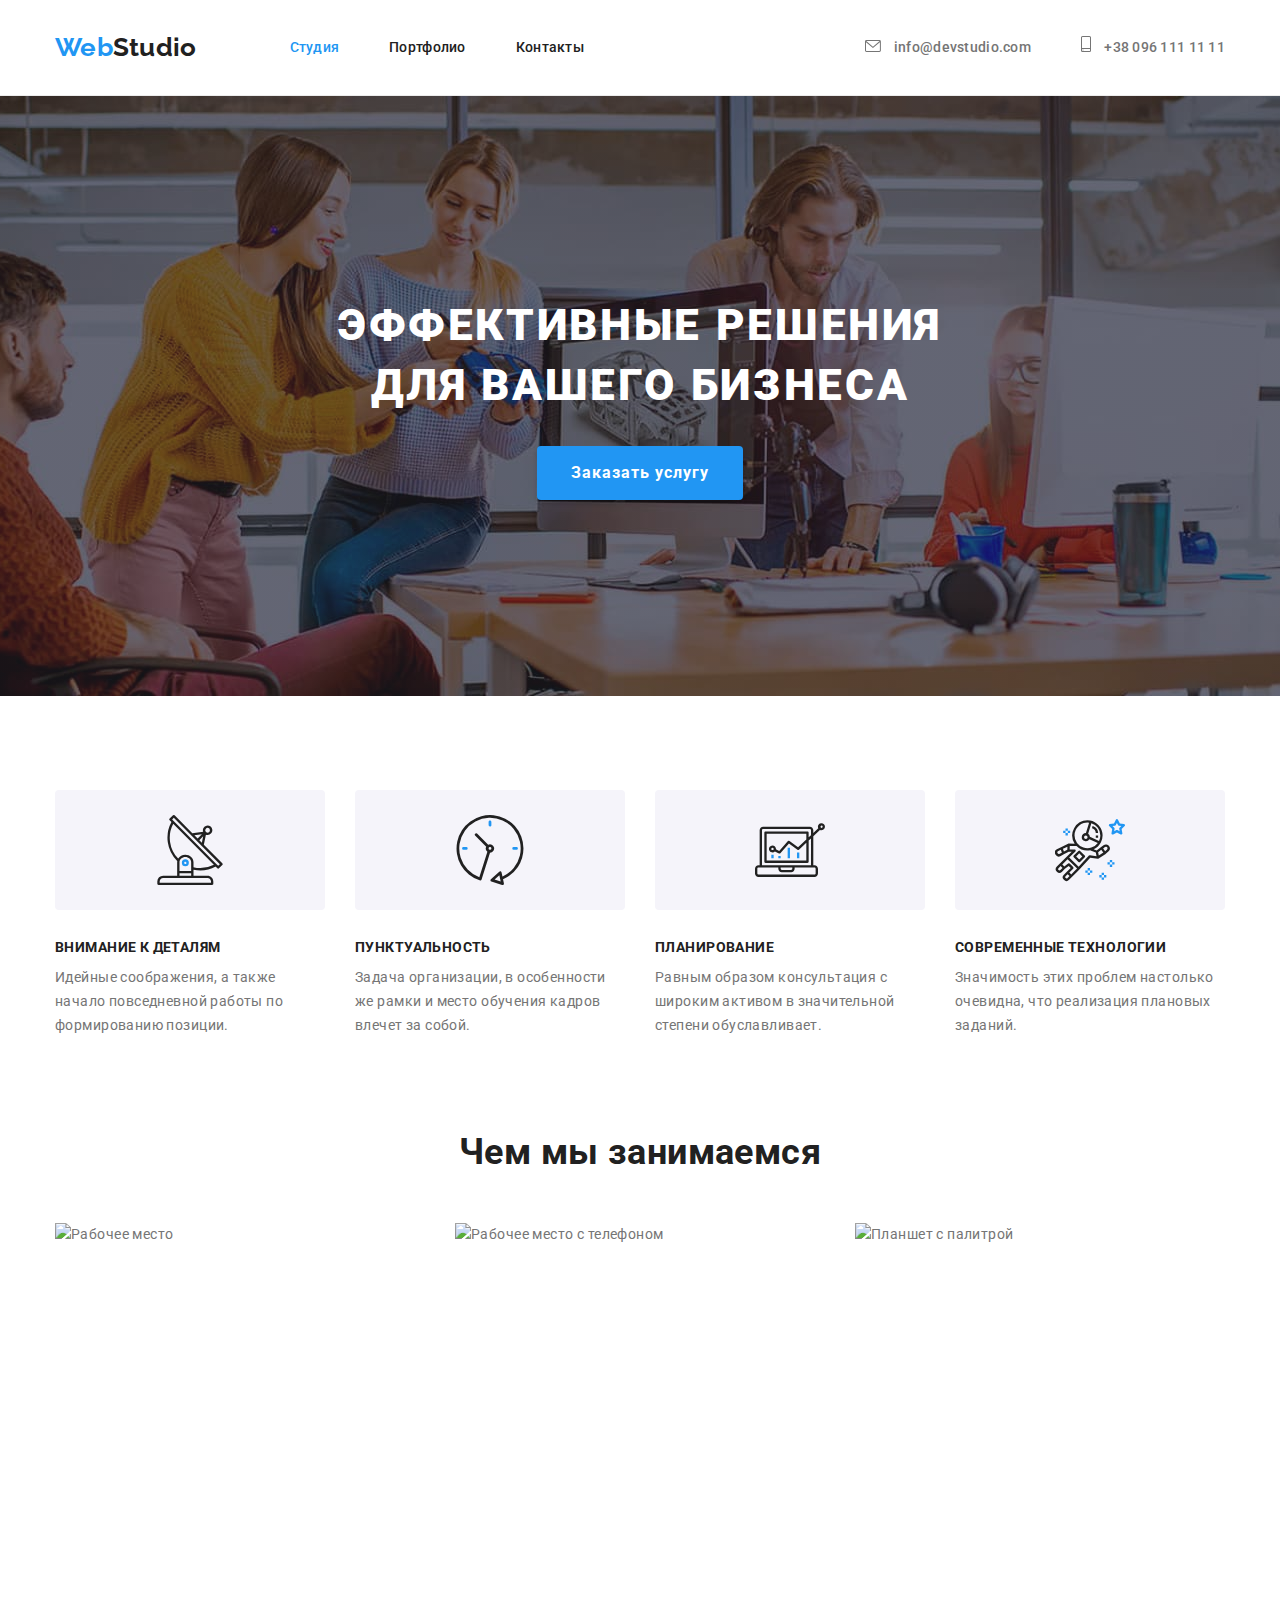
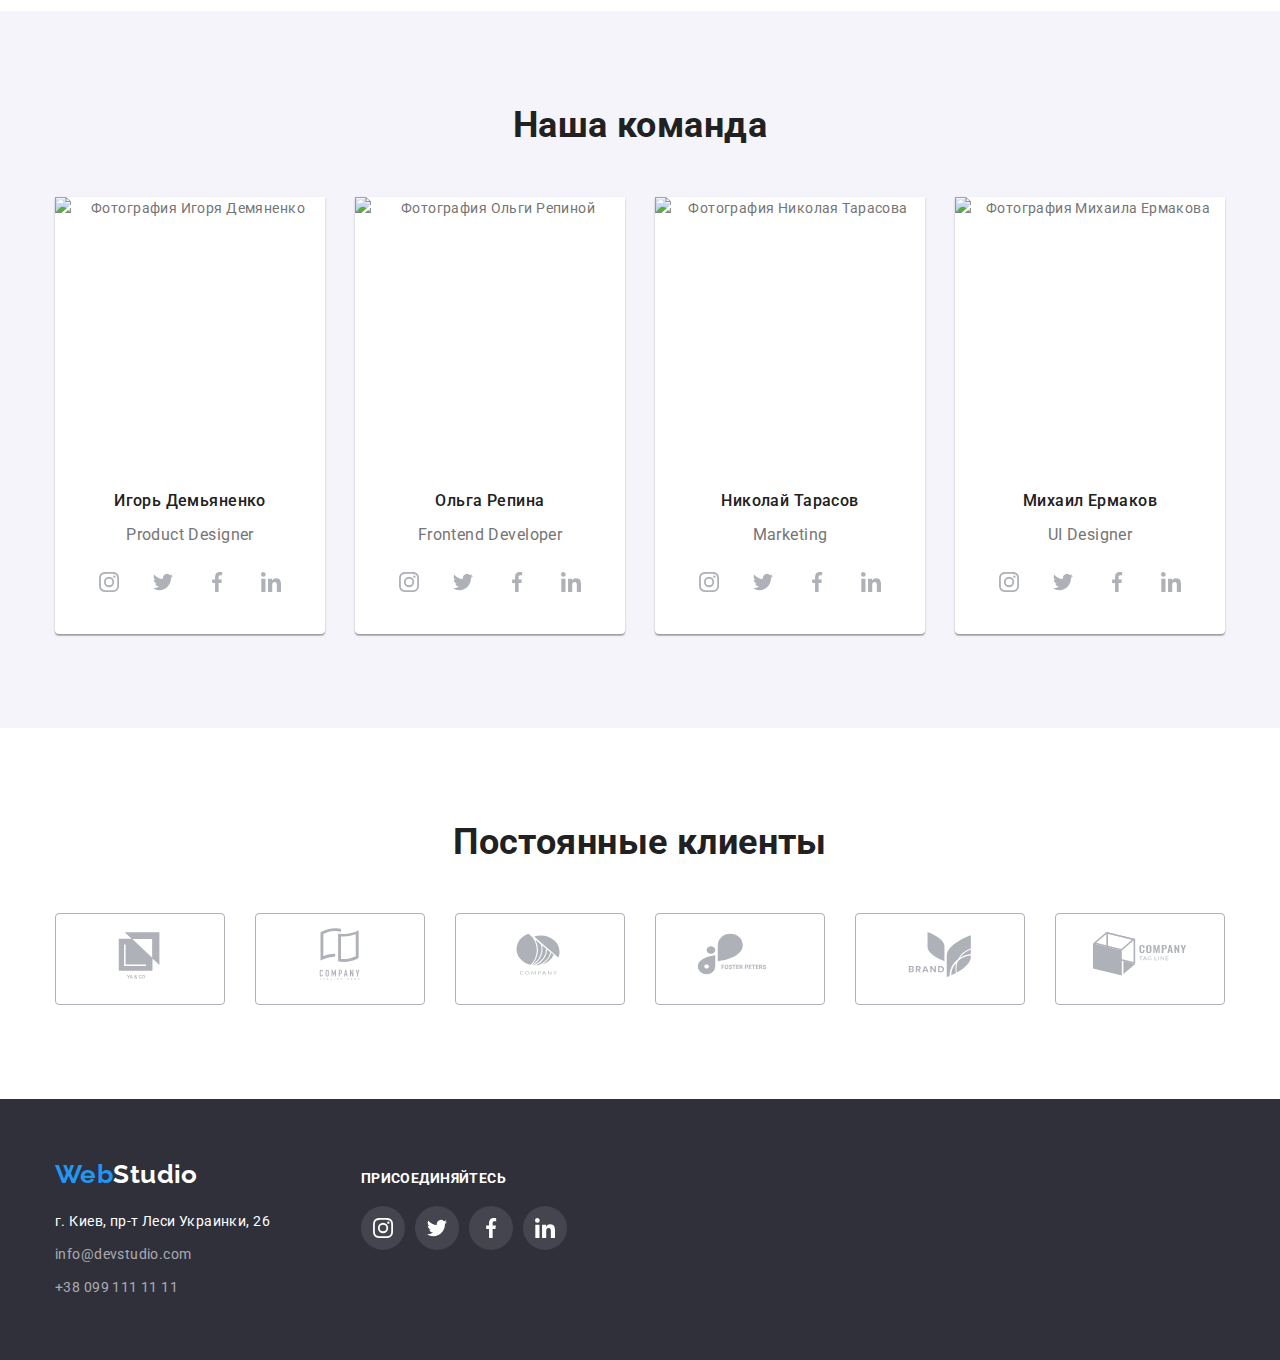
==== index.html @ 86b63f5b "выполнил требования ДЗ4" ====
<!DOCTYPE html>
<html lang="ru">

<head>
    <meta charset="UTF-8">
    <meta http-equiv="X-UA-Compatible" content="IE=edge">
    <meta name="viewport" content="width=device-width, initial-scale=1.0">
    <title> Домашняя работа 4</title>
    
    <link
        href="https://fonts.googleapis.com/css2?family=Raleway:wght@700&family=Roboto:wght@400;500;700;900&display=swap"
        rel="stylesheet">
    <link rel="stylesheet" href="https://cdnjs.cloudflare.com/ajax/libs/modern-normalize/1.0.0/modern-normalize.min.css" />
    <link rel="stylesheet" href="./css/style.css">
</head>

<body>
    <header class="header">     
        <div class="container">
            <nav class="header-navigation">
                <a href="" class="logo">
                    <span>Web</span>Studio
                </a>
                <ul class="menu-top">
                    <li class="item"><a class="link-active" href="./index.html">Студия</a></li>
                    <li class="item"><a class="link" href="./portfolio.html">Портфолио</a></li>
                    <li class="item"><a class="link" href="">Контакты</a></li>
                </ul>
            </nav>
            <ul class="menu-top right">
                <li class="item right">
                    <Div class="nav-contact">
                        <a class="link adress" href="mailto:info@devstudio.com">
                        <svg class="nav-icons" width="16" height="12">
                            <use href='./images/sprite.svg#icon-envelope'></use>
                        </svg>
                        info@devstudio.com</a>
                    </Div>
                </li>
                <li class="item right">
                    <div class="nav-contact">
                        <a class="link adress" href="tel:+380961111111">
                        <svg class="nav-icons" width="10" height="16">
                            <use href='./images/sprite.svg#icon-smartphone'></use>
                        </svg>
                        +38 096 111 11 11</a>
                    </div>
                </li>
            </ul>           
     </div>
    </header>

    <main class="main">     
        <section class="hero">
            <div class="container-overlay">
                <h1 class="slogan">Эффективные решения для вашего бизнеса</h1>
                <button type="button" class="button">Заказать услугу</button>
            </div>
        </section>  
        <section class="peculiarities">
            <div class="container">
                <h2 class="block-name secret">Особенности</h2>
                <ul class="block">
                    <li class="list-pec">
                        <div class="box-icons">
                            <svg class="pec-icons" width="70" height="70">
                                <use href='./images/sprite.svg#icon-antenna'></use>
                            </svg>
                        </div>
                        <h3 class="text-title">Внимание к деталям</h3>
                        <p class="text">Идейные соображения, а также  начало повседневной работы по формированию позиции.</p>
                    </li>
                    <li class="list-pec">
                        <div class="box-icons">
                            <svg class="pec-icons" width="70" height="70">
                                <use href='./images/sprite.svg#icon-clock'></use>
                            </svg>
                        </div>
                        <h3 class="text-title">Пунктуальность</h3>
                        <p>Задача организации, в особенности же рамки и место обучения кадров влечет за собой.</p>
                    </li>
                    <li class="list-pec">
                        <div class="box-icons">
                            <svg class="pec-icons" width="70" height="70">
                                <use href='./images/sprite.svg#icon-diagram'></use>
                            </svg>
                        </div>
                        <h3 class="text-title">Планирование</h3>
                        <p>Равным образом консультация с широким активом в значительной степени обуславливает.</p>
                    </li>
                    <li class="list-pec last">
                        <div class="box-icons">
                            <svg class="pec-icons" width="70" height="70">
                                <use href='./images/sprite.svg#icon-astronaut'></use>
                            </svg>
                        </div>
                        <h3 class="text-title">Современные технологии</h3>
                        <p>Значимость этих проблем настолько очевидна, что реализация плановых заданий.</p>
                    </li>
                </ul>
            </div>
        </section>
        <section class="doing">
            <div class="container">
                <h2 class="block-name">Чем мы занимаемся</h2>
                    <ul class="block">
                        <li class="list-block"><img src="./images/work-station.jpg" alt="Рабочее место" width="370" height="294"></li>
                        <li class="list-block"><img src="./images/work-station2.jpg" alt="Рабочее место с телефоном" width="370" height="294"></li>
                        <li class="list-block"><img src="./images/ipad.jpg" alt="Планшет с палитрой" width="370" height="294"></li>
                    </ul>           
            </div>   
        </section>
        <section class="team">
            <div class="container">
                <h2 class="block-name our-team">Наша команда</h2>
                <ul class="block">
                    <li class="list-team">
                        <img src="./images/photo1.jpg" alt="Фотография Игоря Демяненко" width="270" height="260">
                        <h3 class="people">Игорь Демьяненко</h3>
                        <p class="role" lang="en">Product Designer</p>
                        <ul class="masters-socials">
                            <li class="socials-item">
                                <a href="" class="social-link">
                                    <svg class="social-icons" width="20" height="20">
                                        <use href='./images/sprite.svg#icon-instagram'></use>
                                    </svg>
                                </a>
                            </li>
                            <li class="socials-item">
                                <a href="" class="social-link">
                                    <svg class="social-icons" width="20" height="20">
                                        <use href='./images/sprite.svg#icon-twitter'></use>
                                    </svg>
                                </a>
                            </li>
                            <li class="socials-item">
                                <a href="" class="social-link">
                                    <svg class="social-icons" width="20" height="20">
                                        <use href='./images/sprite.svg#icon-facebook'></use>
                                    </svg>
                                </a>
                            </li>
                            <li class="socials-item">
                                <a href="" class="social-link">
                                    <svg class="social-icons" width="20" height="20">
                                        <use href='./images/sprite.svg#icon-linkedin'></use>
                                    </svg>
                                </a>
                            </li>
                        </ul>
                    </li>
                    <li  class="list-team">
                        <img src="./images/photo2.jpg" alt="Фотография Ольги Репиной" width="270" height="260">
                        <h3 class="people">Ольга Репина</h3>
                        <p class="role" lang="en">Frontend Developer</p>
                        <ul class="masters-socials">
                            <li class="socials-item">
                                <a href="" class="social-link">
                                    <svg class="social-icons" width="20" height="20">
                                        <use href='./images/sprite.svg#icon-instagram'></use>
                                    </svg>
                                </a>
                            </li>
                            <li class="socials-item">
                                <a href="" class="social-link">
                                    <svg class="social-icons" width="20" height="20">
                                        <use href='./images/sprite.svg#icon-twitter'></use>
                                    </svg>
                                </a>
                            </li>
                            <li class="socials-item">
                                <a href="" class="social-link">
                                    <svg class="social-icons" width="20" height="20">
                                        <use href='./images/sprite.svg#icon-facebook'></use>
                                    </svg>
                                </a>
                            </li>
                            <li class="socials-item">
                                <a href="" class="social-link">
                                    <svg class="social-icons" width="20" height="20">
                                        <use href='./images/sprite.svg#icon-linkedin'></use>
                                    </svg>
                                </a>
                            </li>
                        </ul>
                    </li>
                    <li class="list-team">
                        <img src="./images/photo3.jpg" alt="Фотография Николая Тарасова" width="270" height="260">
                        <h3 class="people">Николай Тарасов</h3>
                        <p class="role" lang="en">Marketing</p>
                        <ul class="masters-socials">
                            <li class="socials-item">
                                <a href="" class="social-link">
                                    <svg class="social-icons" width="20" height="20">
                                        <use href='./images/sprite.svg#icon-instagram'></use>
                                    </svg>
                                </a>
                            </li>
                            <li class="socials-item">
                                <a href="" class="social-link">
                                    <svg class="social-icons" width="20" height="20">
                                        <use href='./images/sprite.svg#icon-twitter'></use>
                                    </svg>
                                </a>
                            </li>
                            <li class="socials-item">
                                <a href="" class="social-link">
                                    <svg class="social-icons" width="20" height="20">
                                        <use href='./images/sprite.svg#icon-facebook'></use>
                                    </svg>
                                </a>
                            </li>
                            <li class="socials-item">
                                <a href="" class="social-link">
                                    <svg class="social-icons" width="20" height="20">
                                        <use href='./images/sprite.svg#icon-linkedin'></use>
                                    </svg>
                                </a>
                            </li>
                        </ul>
                    </li>
                    <li  class="list-team">
                        <img src="./images/photo4.jpg" alt="Фотография Михаила Ермакова" width="270" height="260">
                        <h3 class="people">Михаил Ермаков</h3>
                        <p class="role" lang="en">UI Designer</p>
                        <ul class="masters-socials">
                            <li class="socials-item">
                                <a href="" class="social-link">
                                    <svg class="social-icons" width="20" height="20">
                                        <use href='./images/sprite.svg#icon-instagram'></use>
                                    </svg>
                                </a>
                            </li>
                            <li class="socials-item">
                                <a href="" class="social-link">
                                    <svg class="social-icons" width="20" height="20">
                                        <use href='./images/sprite.svg#icon-twitter'></use>
                                    </svg>
                                </a>
                            </li>
                            <li class="socials-item">
                                <a href="" class="social-link">
                                    <svg class="social-icons" width="20" height="20">
                                        <use href='./images/sprite.svg#icon-facebook'></use>
                                    </svg>
                                </a>
                            </li>
                            <li class="socials-item">
                                <a href="" class="social-link">
                                    <svg class="social-icons" width="20" height="20">
                                        <use href='./images/sprite.svg#icon-linkedin'></use>
                                    </svg>
                                </a>
                            </li>
                        </ul>
                    </li>
                </ul>                
            </div>
        </section>   
        <section class="clients">
            <div class="container">
                <h2 class="block-name company">Постоянные клиенты</h2>
                <ul class="company-list">
                    <li class="company-logo">
                        <div class="box-company">
                            <a href="" class="company-link">
                                <svg class="company-icons" width="106" height="60">
                                    <use href='./images/sprite.svg#icon-company-one'></use>
                                </svg>
                            </a>
                        </div>                
                    </li>
                    <li class="company-logo">
                        <div class="box-company">
                            <a href="" class="company-link">
                                <svg class="company-icons" width="106" height="60">
                                    <use href='./images/sprite.svg#icon-company-two'></use>
                                </svg>
                            </a>
                        </div>
                     </li>
                    <li class="company-logo">
                        <div class="box-company">
                            <a href="" class="company-link">
                                <svg class="company-icons" width="106" height="60">
                                    <use href='./images/sprite.svg#icon-company-three'></use>
                                </svg>
                            </a>
                        </div>
                    </li>
                   <li class="company-logo">
                        <div class="box-company">
                            <a href="" class="company-link">
                                <svg class="company-icons" width="106" height="60">
                                    <use href='./images/sprite.svg#icon-company-four'></use>
                                </svg>
                            </a>
                        </div>
                    </li>
                    <li class="company-logo">
                        <div class="box-company">
                            <a href="" class="company-link">
                                <svg class="company-icons" width="106" height="60">
                                    <use href='./images/sprite.svg#icon-company-five'></use>
                                </svg>
                            </a>
                        </div>
                    </li>
                    <li class="company-logo">
                        <div class="box-company">
                            <a href="" class="company-link">
                                <svg class="company-icons" width="106" height="60">
                                    <use href='./images/sprite.svg#icon-company-six'></use>
                                </svg>
                            </a>
                        </div>
                    </li>
                </ul>
            </div>

        </section> 
    </main>
    <footer class="footer">
        <div class="container box">
           <div class="box-adress">
                <a href="" class="logo white">
                    <span>Web</span>Studio
                </a>
                <address class="adress">
                    <ul class="menu">
                        <li class="link-down">
                            <a class="link white"
                                href="https://www.google.com/maps/place/бул.+Леси+Украинки,+26,+Киев,+02000/@50.4265807,30.5361971,17z/data=!4m13!1m7!3m6!1s0x40d4cf0e033ecbe9:0x57a4dffefec77da0!2z0LHRg9C7LiDQm9C10YHQuCDQo9C60YDQsNC40L3QutC4LCAyNiwg0JrQuNC10LIsIDAyMDAw!3b1!8m2!3d50.4265807!4d30.5383858!3m4!1s0x40d4cf0e033ecbe9:0x57a4dffefec77da0!8m2!3d50.4265807!4d30.5383858"
                                target="blannk">г.
                                Киев, пр-т Леси Украинки, 26</a>
                        </li>
                        <li class="link-down">
                            <a class="link down" href="mailto:info@devstudio.com">info@devstudio.com</a>
                        </li>
                        <li class="link-down">
                            <a class="link down" href="tel:+380991111111">+38 099 111 11 11</a>
                        </li>
                    </ul>
                </address>
            </div>
            <div class="box-socials">
                <H3 class="text-social">ПРИСОЕДИНЯЙТЕСЬ</H3>
                <ul class=" menu adress-socials">
                    <li class="socials-item">
                        <a href="" class="social-link dark">
                            <svg class="social-icons white" width="20" height="20">
                                <use href='./images/sprite.svg#icon-instagram'></use>
                            </svg>
                        </a>
                    </li>
                    <li class="socials-item">
                        <a href="" class="social-link  dark">
                            <svg class="social-icons  white" width="20" height="20">
                                <use href='./images/sprite.svg#icon-twitter'></use>
                            </svg>
                        </a>
                    </li>
                    <li class="socials-item">
                        <a href="" class="social-link  dark">
                            <svg class="social-icons  white" width="20" height="20">
                                <use href='./images/sprite.svg#icon-facebook'></use>
                            </svg>
                        </a>
                    </li>
                    <li class="socials-item">
                        <a href="" class="social-link  dark">
                            <svg class="social-icons  white" width="20" height="20">
                                <use href='./images/sprite.svg#icon-linkedin'></use>
                            </svg>
                        </a>
                     </li>
                </ul>
            </div>        
        </div>
    </footer>
</body>
</html>
---- css/style.css ----
/* цвет основного текста #757575

вточиный текст #212121
акцент  #2196F3;
 фон^ - background: #E5E5E5
      - header  #FFFFFF
      - hero #2F303A
*/

:root {
  --primary-text-color: #757575;
  --secondary-text-color: #212121;
  --accent-text-color: #2196f3;
  --white-color: #ffffff;
}

/* Офрмление body*/
p,
h1,
h2,
h3,
h4,
h5,
h6 {
  margin-top: 0;
  margin-bottom: 0;
}

ul {
  margin-top: 0;
  margin-bottom: 0;
  padding-left: 0;
}

img {
  display: block;
}

body {
  color: var(--primary-text-color);
  background-color: var(--white-color);
  font-family: Roboto, sans-serif;
  font-style: normal;
  font-weight: 400;
  font-size: 14px;
  line-height: 1.71;
  letter-spacing: 0.03em;
}

/* Офрмление header*/

.container {
  width: 1200px;
  padding-left: 15px;
  padding-right: 15px;
  margin: 0 auto;
}

.header {
  padding-bottom: 32px;
  padding-top: 32px;
  font-weight: 500;
  font-size: 14px;
  line-height: 1.14x;
  letter-spacing: 0.02em;
  border-bottom: 1px solid #ececec;
}

.header-navigation {
  display: flex;
  align-items: center;
}

.header .container {
  display: flex;
  align-items: center;
}

/* Офрмление логтипа*/

.logo {
  margin-right: 93px;
  font-family: Raleway;
  font-weight: 700;
  font-size: 26px;
  line-height: 1.19;
  text-decoration-line: none;
}

.logo > span {
  color: var(--accent-text-color);
}

.logo:visited {
  color: var(--secondary-text-color);
}

/* Офрмление навигационного меню и 
адресной информации */

.menu-top {
  list-style: none;
  font-style: normal;
}

.menu-top:visited {
  color: var(--secondary-text-color);
}

.menu-top {
  display: flex;
}

.right {
  margin-left: auto;
  display: flex;
  /*margin-left: 305px;*/
}

.nav-contact {
  display: flex;

  align-items: center;
  justify-content: center;
}

.nav-icons {
  margin-right: 10px;
  fill: var(--primary-text-color);
}

.link {
  display: inline-block;
  text-decoration-line: none;
  color: var(--secondary-text-color);
}

.link:hover .nav-icons,
.link:focus .nav-icons,
.link:hover,
.link:focus {
  color: var(--accent-text-color);
  fill: var(--accent-text-color);
}

.link-active {
  display: inline-block;
  text-decoration-line: none;
  color: var(--accent-text-color);
}

.item:not(:last-child) {
  margin-right: 50px;
}

.adress {
  color: var(--primary-text-color);
}

/* Офрмление блока hero*/

.hero {
  /* background-color: #2f303a;*/
  color: var(--white-color);
  text-align: center;
}

.container-overlay {
  margin-right: auto;
  margin-left: auto;
  max-width: 1600px;
  height: 600px;
  /*outline: 2px solid brown;*/
  padding-bottom: 200px;
  padding-top: 200px;
  justify-content: center;
  background-image: linear-gradient(
      rgba(47, 48, 58, 0.4),
      rgba(47, 48, 58, 0.4)
    ),
    url(../images/hero-logo.jpg);
  background-repeat: no-repeat;
  background-position: center;
}

.slogan {
  margin-left: auto;
  margin-right: auto;
  padding-top: 0px;
  padding-bottom: 0px;
  width: 696px;
  font-weight: 900;
  font-size: 44px;
  line-height: 1.36;
  letter-spacing: 0.06em;
  text-transform: uppercase;
}

.button {
  margin-top: 30px;
  padding-right: 32px;
  padding-left: 32px;
  padding-top: 10px;
  padding-bottom: 10px;
  box-shadow: 0px 4px 4px rgba(0, 0, 0, 0.15);
  border-radius: 4px;
  border-color: transparent;
  font-family: Roboto;
  color: var(--white-color);
  background-color: var(--accent-text-color);
  font-weight: 700;
  font-size: 16px;
  line-height: 1.87;
  letter-spacing: 0.06em;
  cursor: pointer;
}

/* Офрмление блока Особенности (peculiarities)*/

.peculiarities {
  padding-top: 94px;
  padding-bottom: 94px;
}

.list-pec {
  margin-right: 30px;
  width: 270px;
}

.last {
  margin-right: 0;
}

.secret {
  display: none;
}
.box-icons {
  display: flex;
  align-items: center;
  justify-content: center;
  width: 270px;
  height: 120px;
  background: #f5f4fa;
  border-radius: 4px;
}

.text-title {
  margin-bottom: 10px;
  margin-top: 30px;
  color: var(--secondary-text-color);
  font-weight: bold;
  font-size: 14px;
  line-height: 1.14;
  text-transform: uppercase;
}

.block {
  display: flex;
  list-style: none;
  justify-content: space-between;
}

/* Офрмление блока Чем мы занимаемся (doing)*/

.doing {
  padding-bottom: 94px;
}

.block-name {
  margin-bottom: 50px;
  color: var(--secondary-text-color);
  font-weight: 700;
  font-size: 36px;
  line-height: 1.16;
  text-align: center;
}

/* Офрмление блока Наша команда (team)*/

.team {
  padding-top: 94px;
  padding-bottom: 94px;
  background: #f5f4fa;
}

.list-team {
  padding-bottom: 30px;
  text-align: center;
  background: var(--white-color);
  box-shadow: 0px 1px 3px rgba(0, 0, 0, 0.12), 0px 1px 1px rgba(0, 0, 0, 0.14),
    0px 2px 1px rgba(0, 0, 0, 0.2);
  border-radius: 0px 0px 4px 4px;
}

.people {
  margin-top: 30px;
  margin-bottom: 10px;
  color: var(--secondary-text-color);
  font-weight: 500;
  font-size: 16px;
  line-height: 1, 19;
}

.masters-socials {
  display: flex;
  text-decoration: none;
  align-items: center;
  justify-content: center;
  list-style: none;
}

.socials-item {
  width: 44px;
  height: 44px;
  margin-right: 10px;
}

.socials-item:last-child {
  margin-right: 0;
}

.social-link {
  width: 100%;
  height: 100%;
  display: flex;
  align-items: center;
  justify-content: center;
  border-radius: 50%;
  /*background-color: rgb(62, 62, 131);*/
}

.social-link:hover,
.social-link:focus,
.social-link:hover .social-icons,
.social-link:focus .social-icons {
  background-color: var(--accent-text-color);
  fill: var(--white-color);
}

.social-icons {
  display: flex;
  align-items: center;
  justify-content: center;
  fill: #afb1b8;
}
.social-icons:hover,
.social-icons:focus {
  fill: var(--white-color);
}

.role {
  font-size: 16px;
  line-height: 1.19;
  margin-bottom: 16px;
}

/*Оформление блока Постоянные клинты (Clients)*/

.clients {
  padding-top: 94px;
  padding-bottom: 94px;
}

.company-list {
  list-style: none;
  display: flex;
  justify-content: space-between;
}

.box-company {
  /*background: #e5e5e5;*/
  display: flex;
  align-items: center;
  justify-content: center;
  width: 170px;
  height: 92px;
  border: 1px solid #afb1b8;
  box-sizing: border-box;
  border-radius: 4px;
}

.company-icons {
  fill: #afb1b8;
}

.box-company:hover,
.box-company:focus,
.company-logo:hover .company-icons,
.company-logo:focus .company-icons {
  fill: var(--accent-text-color);
  border-color: var(--accent-text-color);
}

/* Офрмление блоков футера */

.footer {
  padding-top: 60px;
  padding-bottom: 60px;
  background-color: #2f303a;
}

.white {
  display: block;
  color: var(--white-color);
}

.white:visited {
  color: var(--white-color);
}

.footer .logo {
  margin-bottom: 20px;
}

.menu {
  display: block;
  list-style: none;
  font-style: normal;
}

.menu:visited {
  color: var(--secondary-text-color);
}

.down {
  color: rgba(255, 255, 255, 0.6);
}

.link-down {
  margin-top: 9px;
}

.box {
  display: flex;
  align-items: baseline;
}
.box-socials {
  margin-left: 70px;
}

.text-social {
  display: block;
  margin-bottom: 20px;
  font-family: Roboto;
  font-style: normal;
  font-weight: bold;
  font-size: 14px;
  line-height: 16px;
  letter-spacing: 0.03em;
  text-transform: uppercase;
  color: #ffffff;
}
.adress-socials {
  display: flex;
}

.dark {
  background: rgba(255, 255, 255, 0.1);
}

.white {
  fill: var(--white-color);
}
/* страница Portfolio 

оформление блока фильтров */

.filter {
  padding-top: 94px;
  padding-bottom: 94px;
}

.filter-block {
  display: flex;
  justify-content: center;
  align-items: flex-end;
  font-family: Roboto, sans-serif;
  text-decoration-line: none;
  font-weight: 500;
  font-size: 16px;
  line-height: 1.62;
  letter-spacing: 0.03em;
  list-style: none;
  color: var(--secondary-text-color);
}

.filter-fb {
  padding-top: 6px;
  padding-bottom: 6px;
  padding-left: 22px;
  padding-right: 22px;
  line-height: 26px;
  border-radius: 4px;
  border-color: transparent;
  background-color: #f5f4fa;
  text-align: center;
  cursor: pointer;
}

.filter-fb:focus,
.filter-fb:hover {
  color: var(--white-color);
  background-color: var(--accent-text-color);
  box-shadow: 0px 3px 1px rgba(0, 0, 0, 0.1), 0px 1px 2px rgba(0, 0, 0, 0.08),
    0px 2px 2px rgba(0, 0, 0, 0.12);
}

.list-fb {
  margin-right: 8px;
}

.list-fb:last-child {
  margin-right: 0px;
}

/* оформление центрального блоrа постеров*/

.prt {
  display: flex;
  flex-wrap: wrap;
  margin-top: 50px;
}

.caption {
  padding-top: 24px;
  padding-bottom: 24px;
  padding-left: 20px;
  border-bottom: 1px solid #eeeeee;
  border-left: 1px solid #eeeeee;
  border-right: 1px solid #eeeeee;
}

.list-poster {
  margin-right: 30px;
  margin-bottom: 30px;
}

.list-poster:nth-child(3n + 3) {
  margin-right: 0;
}

.list-poster:nth-last-child(-n + 3) {
  margin-bottom: 0;
}

.list-poster:focus,
.list-poster:hover {
  box-shadow: 0px 1px 1px rgba(0, 0, 0, 0.12), 0px 4px 4px rgba(0, 0, 0, 0.06),
    1px 4px 6px rgba(0, 0, 0, 0.16);
}

.posters {
  text-decoration-line: none;
}

.posters:visited {
  color: #212121;
}

.posters-plogo {
  margin-bottom: 4px;
  color: #212121;
  font-weight: 700;
  font-size: 18px;
  line-height: 2;
  letter-spacing: 0.06em;
}

.posters-ptext {
  font-size: 16px;
  line-height: 1.87;
  color: #757575;
}
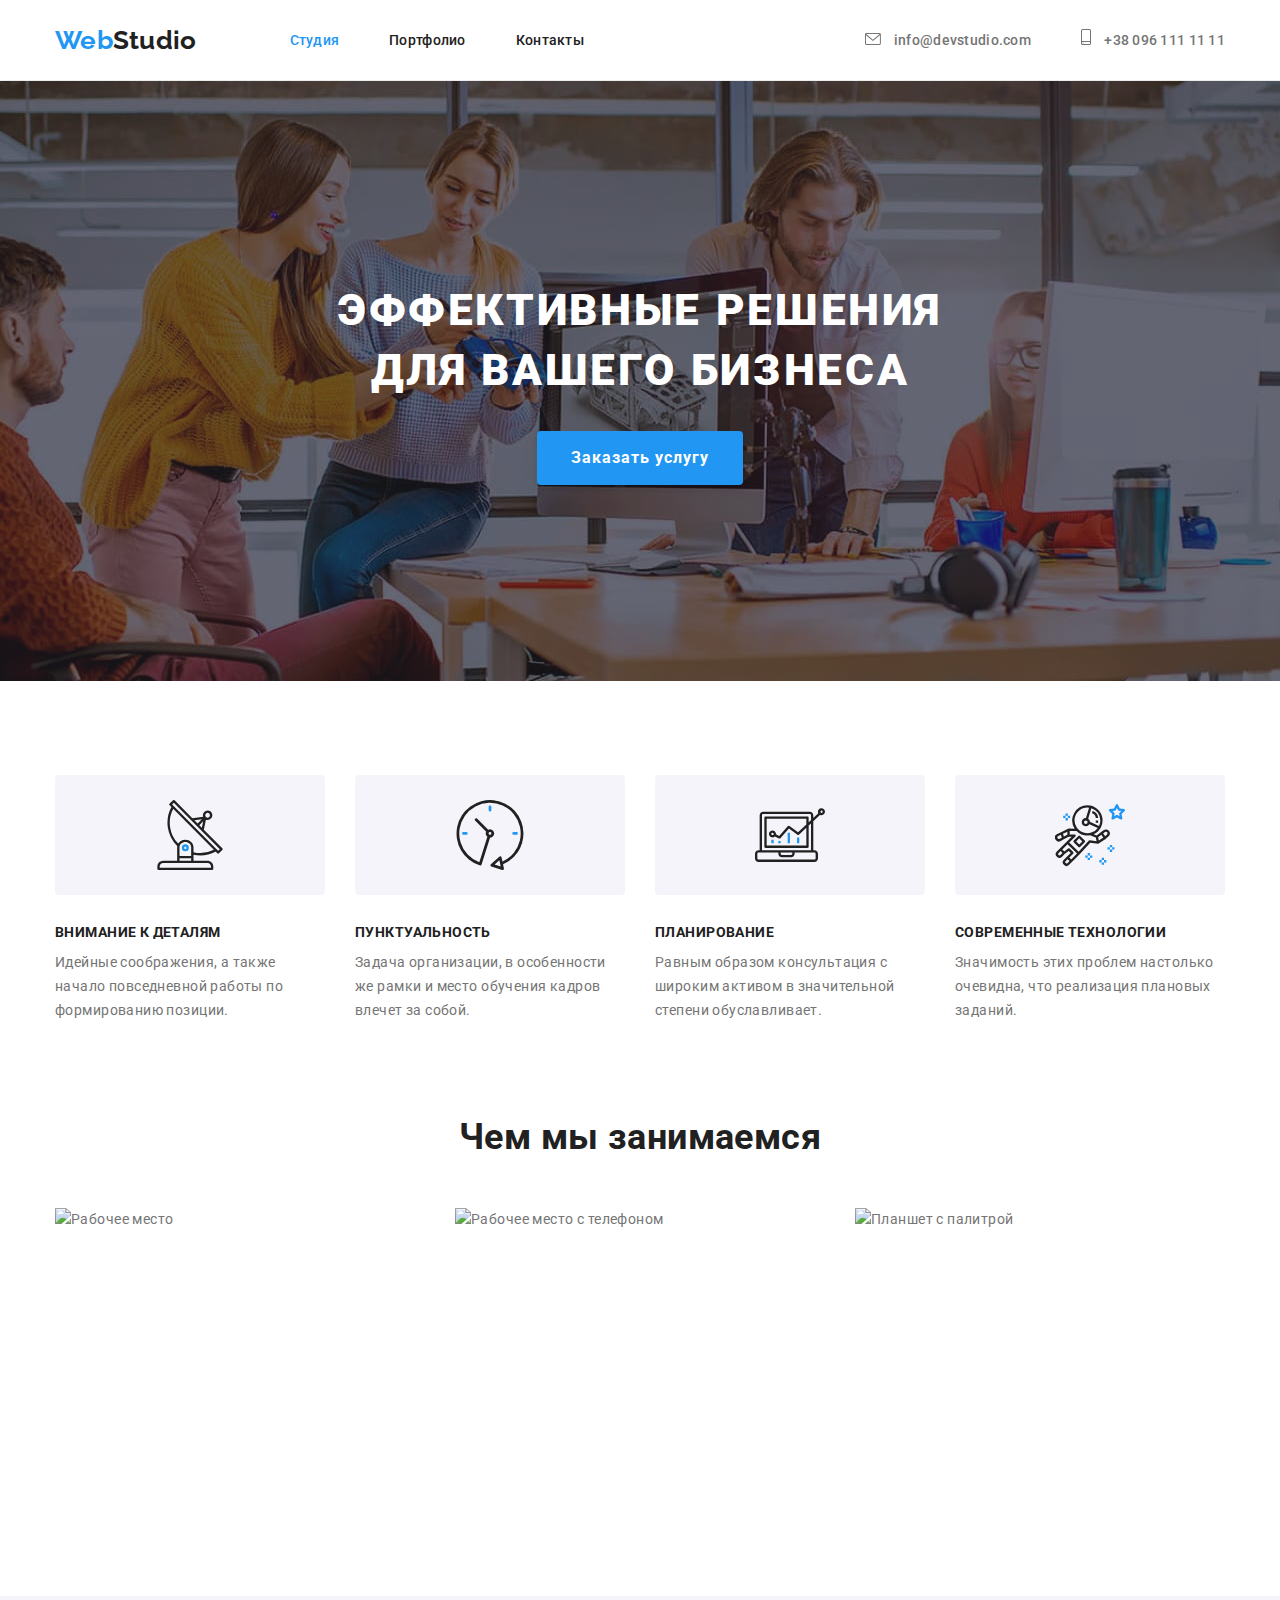
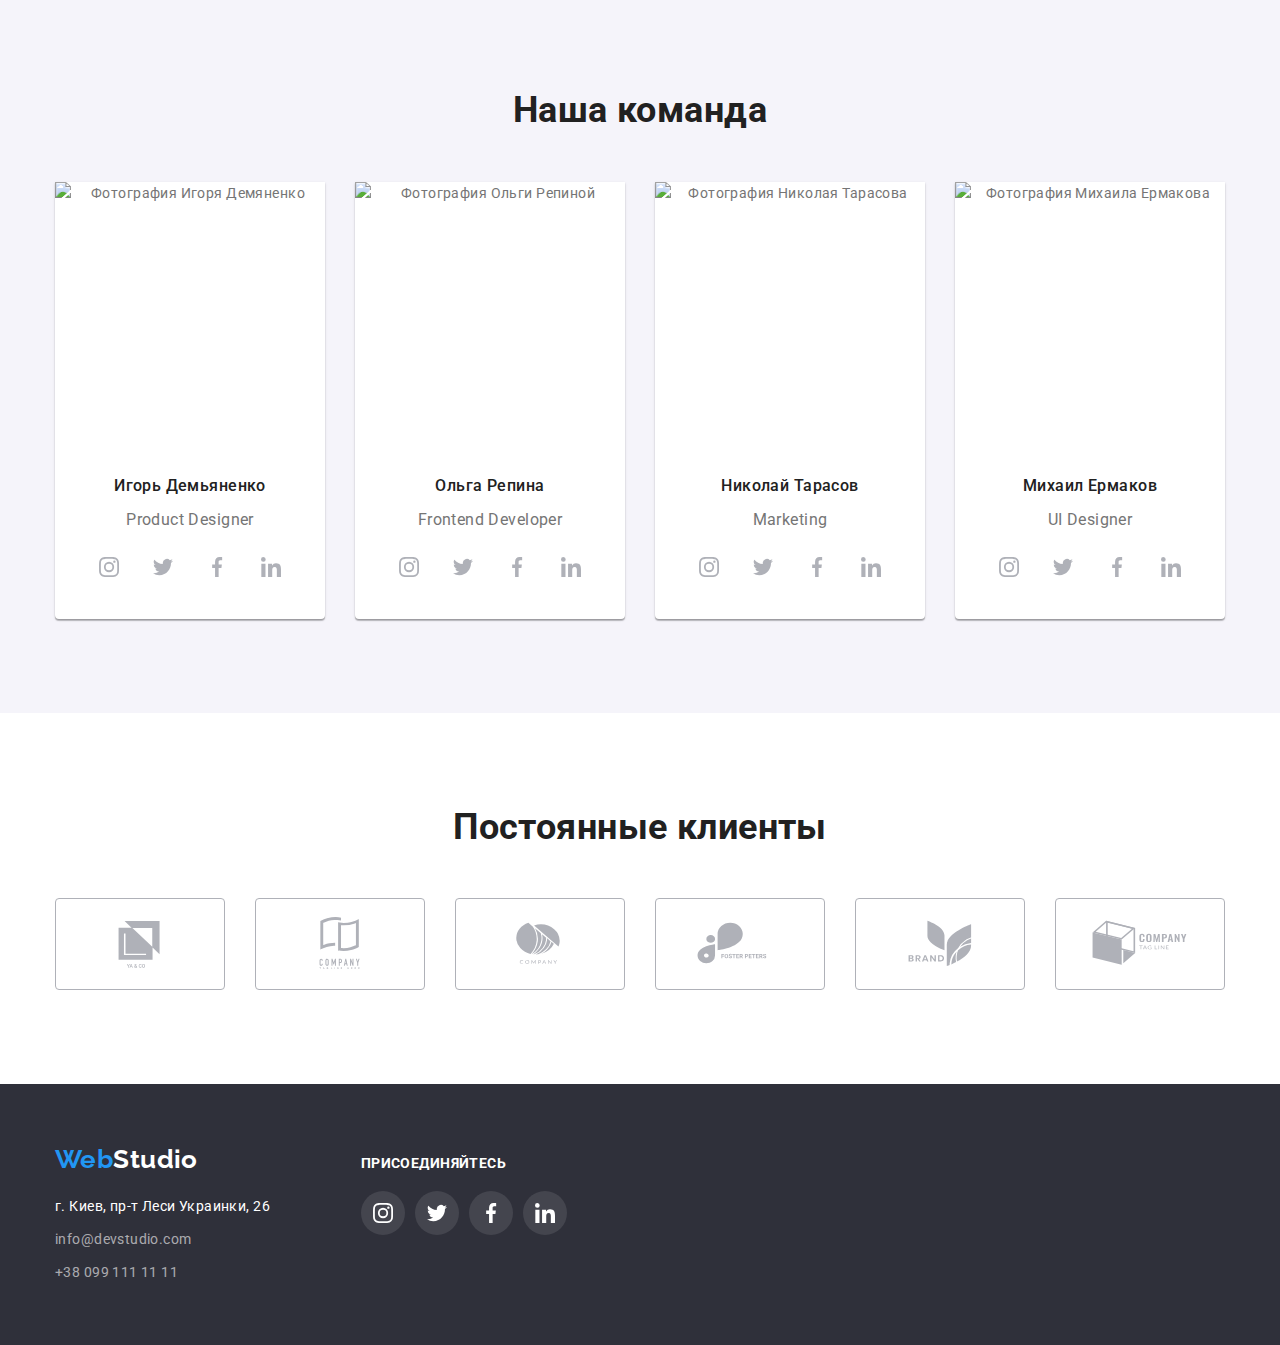
==== commit d3d425fe: "исправил ошибки" ====
--- a/index.html
+++ b/index.html
@@ -262,58 +262,58 @@
                 <h2 class="block-name company">Постоянные клиенты</h2>
                 <ul class="company-list">
                     <li class="company-logo">
-                        <div class="box-company">
-                            <a href="" class="company-link">
+                        <a href="" class="company-link">
+                            <div class="box-company">
                                 <svg class="company-icons" width="106" height="60">
                                     <use href='./images/sprite.svg#icon-company-one'></use>
                                 </svg>
-                            </a>
-                        </div>                
-                    </li>
-                    <li class="company-logo">
-                        <div class="box-company">
-                            <a href="" class="company-link">
+                            </div>   
+                        </a>
+                    </li>
+                    <li class="company-logo">
+                        <a href="" class="company-link">
+                            <div class="box-company">
                                 <svg class="company-icons" width="106" height="60">
                                     <use href='./images/sprite.svg#icon-company-two'></use>
                                 </svg>
-                            </a>
-                        </div>
+                            </div>
+                        </a>
                      </li>
                     <li class="company-logo">
-                        <div class="box-company">
-                            <a href="" class="company-link">
+                        <a href="" class="company-link">
+                            <div class="box-company">
                                 <svg class="company-icons" width="106" height="60">
                                     <use href='./images/sprite.svg#icon-company-three'></use>
                                 </svg>
-                            </a>
-                        </div>
+                            </div>
+                        </a>
                     </li>
                    <li class="company-logo">
-                        <div class="box-company">
-                            <a href="" class="company-link">
+                        <a href="" class="company-link">
+                            <div class="box-company">
                                 <svg class="company-icons" width="106" height="60">
                                     <use href='./images/sprite.svg#icon-company-four'></use>
                                 </svg>
-                            </a>
-                        </div>
-                    </li>
-                    <li class="company-logo">
-                        <div class="box-company">
-                            <a href="" class="company-link">
+                            </div>
+                        </a>
+                    </li>
+                    <li class="company-logo">
+                        <a href="" class="company-link">
+                            <div class="box-company">
                                 <svg class="company-icons" width="106" height="60">
                                     <use href='./images/sprite.svg#icon-company-five'></use>
                                 </svg>
-                            </a>
-                        </div>
-                    </li>
-                    <li class="company-logo">
-                        <div class="box-company">
-                            <a href="" class="company-link">
+                            </div>
+                        </a>
+                    </li>
+                    <li class="company-logo">
+                        <a href="" class="company-link">
+                            <div class="box-company">
                                 <svg class="company-icons" width="106" height="60">
                                     <use href='./images/sprite.svg#icon-company-six'></use>
                                 </svg>
-                            </a>
-                        </div>
+                            </div>
+                        </a>
                     </li>
                 </ul>
             </div>
--- a/css/style.css
+++ b/css/style.css
@@ -57,8 +57,8 @@
 }
 
 .header {
-  padding-bottom: 32px;
-  padding-top: 32px;
+  padding-bottom: 24px;
+  padding-top: 25px;
   font-weight: 500;
   font-size: 14px;
   line-height: 1.14x;
@@ -380,13 +380,19 @@
 }
 
 .company-icons {
+  width: 100%;
+  grid-template: 100%;
   fill: #afb1b8;
 }
-
-.box-company:hover,
-.box-company:focus,
-.company-logo:hover .company-icons,
-.company-logo:focus .company-icons {
+.company-link,
+.company-icons {
+  display: block;
+}
+
+.company-link:hover .box-company,
+.company-link:focus .box-company,
+.company-link:hover .company-icons,
+.company-link:focus .company-icons {
   fill: var(--accent-text-color);
   border-color: var(--accent-text-color);
 }
@@ -495,6 +501,15 @@
   background-color: #f5f4fa;
   text-align: center;
   cursor: pointer;
+  font-family: Roboto;
+  font-style: 400;
+  font-weight: 500;
+  font-size: 16px;
+  line-height: 162%;
+  text-align: center;
+  letter-spacing: 0.03em;
+
+  color: #212121;
 }
 
 .filter-fb:focus,
